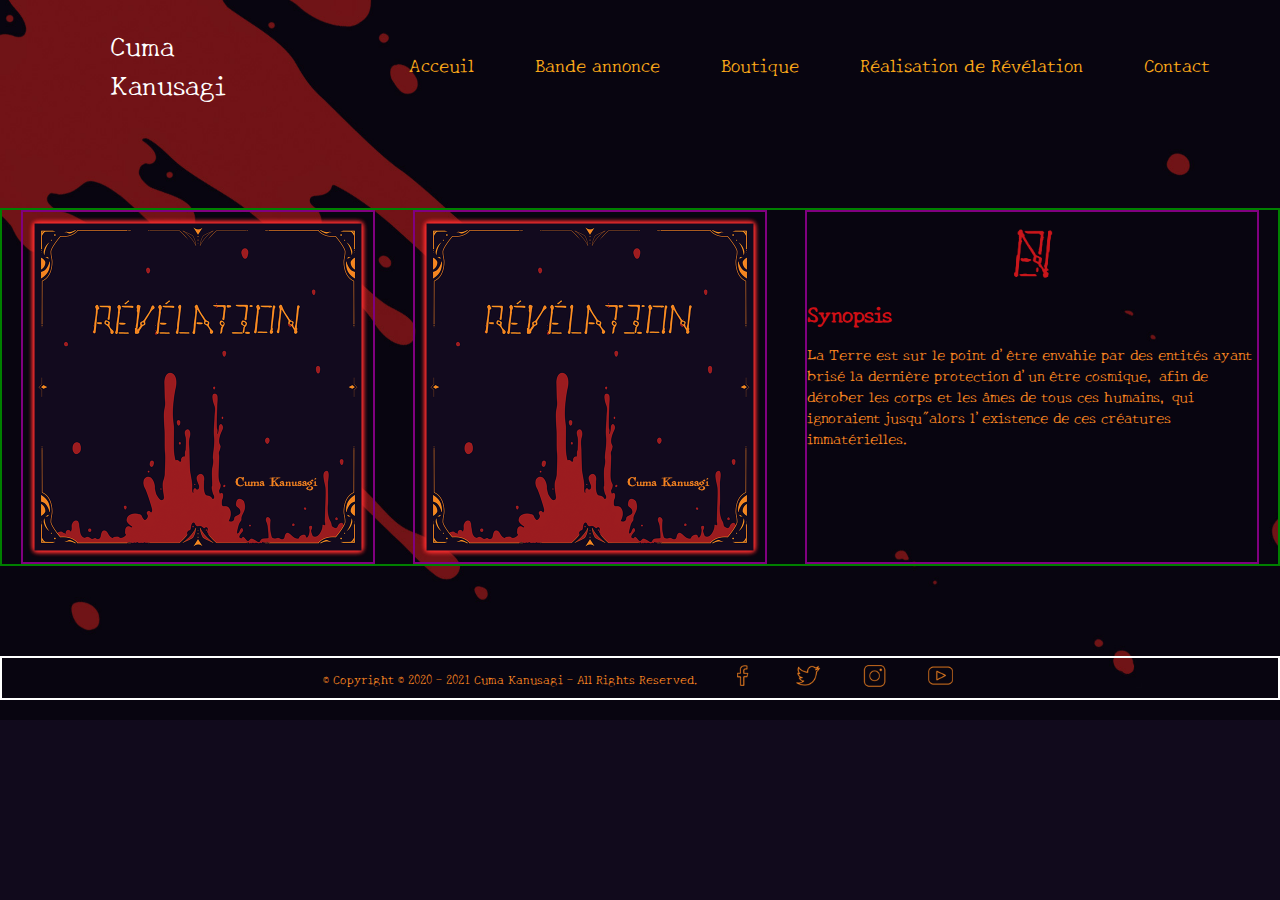
==== acceuil.html @ 3fe99dff "update responsive" ====
<!DOCTYPE html>
<html>
<head>
	<meta name="viewport" content="width=device=width, iniatial-scale=1.0">
	<title> TEST Responsive website0</title>
	<link rel="stylesheet" type="text/css" href="styleAcceuil.css">
	<link href="https://fonts.googleapis.com/css2?family=New+Tegomin&display=swap" rel="stylesheet">
	<link rel="shortcut icon" type="image/png" href="img/favicon.png"/>
</head>
<body>
	<div class="menu">
		<div class="nom"><a href="index.html">Cuma Kanusagi</a>
		</div>
		<div class="items">
			<nav>
				<ul>
					<li><a href="acceuil.html">Acceuil</a></li>
					<li><a href="bandeAnnonce.html">Bande annonce</a></li>
					<li><a href="boutique.html">Boutique</a></li>
					<li><a href="">Réalisation de Révélation</a></li>
					<li><a href="">Contact</a></li>
				</ul>
			</nav>
		</div>
	</div> <!--menu-->
	<div class="content">
		<div class="c1">
			<img class="fill" src="img/c1.png">
		</div>
		<div class="c4">
			<img class="fill" src="img/c1.png">
		</div>
		<div class="synopsis">
			<div class="logo1" ><img class="logo" src="img/logo2.png"></div>
			<h1>Synopsis</h1>
			<p>La Terre est sur le point d'être envahie par des entités ayant brisé la dernière protection d'un être cosmique, afin de dérober les corps et les âmes de tous ces humains, qui ignoraient jusqu"alors l'existence de ces créatures immatérielles.</p>
			
		</div>
		
	</div> <!--content-->

	<footer>
		<div class="footer">
			<p>© Copyright © 2020 - 2021 Cuma Kanusagi - All Rights Reserved.
			</p>
			<nav>
				<ul>
					<li><a href="https://www.facebook.com/Cumaaa/"><img class="button1" src="img/fb.png" width="35px" height="35px"></a></li>
					<li class="button1"><a href="https://twitter.com/Kanusagi_c"><img class="button1" src="img/tw.png" width="35px" height="35px"></a></li>
					<li class="button1"><a href="https://www.instagram.com/kanusagi_c/?hl=fr"><img class="button1" src="img/ig.png" width="35px" height="35px"></a></li>
					<li class="button1"><a href="https://www.youtube.com/channel/UCde4Umjz_CBowg6nVpQBstg"><img class="button1" src="img/yt.png" width="35px" height="35px"></a></li>
				</ul>
			</nav>
			<!--<img  class="test" src="img/test-footer.png">-->
		</div> <!--footer-->
	</footer>
</body>
</html>
---- styleAcceuil.css ----
*{
	margin: 0;
	padding: 0;
	font-family: New Tegomin, sans-serif;	
}

body{
	background-image: url(img/fond3.jpg)  ;
	background-size: cover;
	background-repeat: no-repeat;
	/*background-repeat: no-repeat;*/
	background-color: #110a1c;
}


.menu {
	display: flex;
 	flex-direction: row;
 	margin-top: 25px;
 	align-items: center;
	/*border: solid 2px yellow;*/
}

.nom{
	width: 150px;
	margin-left: 110px;
}

.nom a{
	color: #ffff;
	font-size: 20pt;
	text-decoration: none;
}

.items{
	margin-left: auto;
	padding-right: 70px;
}

.items a{
	color: #faa819;
	font-size: 13.5pt;
	text-decoration: none;	
}

.items a:hover{
	color:#c9161b;
}


.items nav li{
	margin-left: 55px;
}


.items nav ul li{
	display: inline-block;
	list-style: none;
}

.content{
	display: flex;
	flex-direction: row;
	justify-content: space-around;
	margin-top: 105px;
	max-height: 1700px;
	border:solid 2px green;
}

.c1{
	width: 350px;
	height: 350px;
	
	border: solid 2px purple;
}

.fill{
	width: 350px;
	height: 350px;
	object-fit: contain;
}


.c4{
	width: 350px;
	height: 350px;

	border: solid 2px purple;
}

.synopsis{
	width: 450px;
	height: 350px;

	border: solid 2px purple;
}

.logo1{
	width: 80px;
	height: 80px;
	margin: auto;
	
}

.logo{
	width: 80px;
	height: 80px;
	object-fit: contain;
	

}



.synopsis h1{
	padding-top: 5px;
	color: #ce0f15;
	font-size: 16pt;
}

.synopsis p{
	padding-top: 15px;
	font-size: 11pt;
	color: #f48320;
}



.footer{
	display: flex;
	flex-direction: row;
	justify-content: center;
	align-items: center;
	margin-top: 90px;
	border:solid 2px white;
}

.footer p{
	color: #f48320;
	font-size: 9pt;
}

.footer nav li{
	margin-left: 25px;
}


.footer nav ul li{
	display: inline-block;
	list-style: none;
}

@media only screen and (max-width:1000px){
	

	.menu {
		display: flex;
 		flex-direction: row;
 		margin-top: 25px;
 		align-items: center;
		/*border: solid 2px yellow;*/
	}	

	.nom{
		width: 250px;
		
	}

	.items{
		margin-left: auto;
		border:solid 2px red;

	}

	.items nav li{

		height: 70px;
		margin-left: 75px;
		border:solid 2px red;
	}


	.content{
		display: flex;
		flex-direction: column;
		justify-content: center;
		align-items: center;
		margin-top: 105px;
		max-height: 1200px;
		border:solid 2px green;
	}


	.synopsis{
		width: 350px;
		height: 350px;
}



}
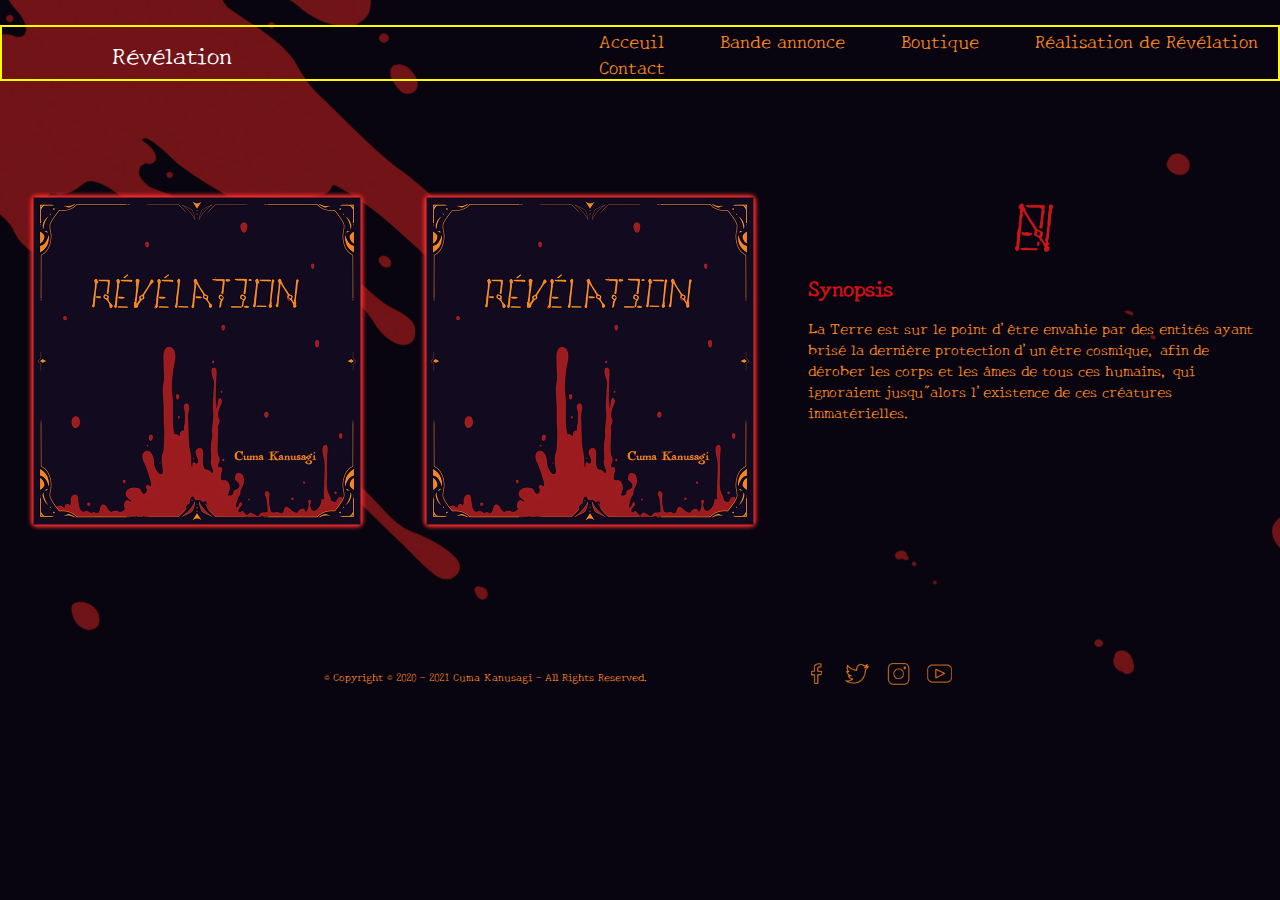
==== commit 771d857a: "update responsive" ====
--- a/acceuil.html
+++ b/acceuil.html
@@ -9,7 +9,7 @@
 </head>
 <body>
 	<div class="menu">
-		<div class="nom"><a href="index.html">Cuma Kanusagi</a>
+		<div class="nom"><a href="index.html">Révélation</a>
 		</div>
 		<div class="items">
 			<nav>
--- a/styleAcceuil.css
+++ b/styleAcceuil.css
@@ -9,7 +9,8 @@
 	background-size: cover;
 	background-repeat: no-repeat;
 	/*background-repeat: no-repeat;*/
-	background-color: #110a1c;
+	background-color: #09050f;
+	max-height: auto;
 }
 
 
@@ -18,7 +19,7 @@
  	flex-direction: row;
  	margin-top: 25px;
  	align-items: center;
-	/*border: solid 2px yellow;*/
+	border: solid 2px yellow;
 }
 
 .nom{
@@ -28,17 +29,20 @@
 
 .nom a{
 	color: #ffff;
-	font-size: 20pt;
+	font-size: 18pt;
 	text-decoration: none;
 }
 
-.items{
-	margin-left: auto;
-	padding-right: 70px;
+.nom a:hover{
+	color: #f48320;
+}
+
+.items nav{
+	margin-left: 300px;
 }
 
 .items a{
-	color: #faa819;
+	color: #f48320;
 	font-size: 13.5pt;
 	text-decoration: none;	
 }
@@ -49,7 +53,7 @@
 
 
 .items nav li{
-	margin-left: 55px;
+	margin-left: 50px;
 }
 
 
@@ -64,14 +68,13 @@
 	justify-content: space-around;
 	margin-top: 105px;
 	max-height: 1700px;
-	border:solid 2px green;
+	/*border:solid 2px green;*/
 }
 
 .c1{
 	width: 350px;
 	height: 350px;
-	
-	border: solid 2px purple;
+	/*border: solid 2px purple;*/
 }
 
 .fill{
@@ -84,30 +87,25 @@
 .c4{
 	width: 350px;
 	height: 350px;
-
-	border: solid 2px purple;
+	/*border: solid 2px purple;*/
 }
 
 .synopsis{
 	width: 450px;
 	height: 350px;
-
-	border: solid 2px purple;
+	/*border: solid 2px purple;*/
 }
 
 .logo1{
 	width: 80px;
 	height: 80px;
 	margin: auto;
-	
 }
 
 .logo{
 	width: 80px;
 	height: 80px;
 	object-fit: contain;
-	
-
 }
 
 
@@ -131,17 +129,23 @@
 	flex-direction: row;
 	justify-content: center;
 	align-items: center;
-	margin-top: 90px;
-	border:solid 2px white;
+	margin-top: 120px;
+	/*border:solid 2px white;*/
 }
 
 .footer p{
 	color: #f48320;
-	font-size: 9pt;
-}
+	font-size: 8pt;
+}
+
+
+.footer nav ul {
+	margin-left: 150px;
+}
+
 
 .footer nav li{
-	margin-left: 25px;
+	margin-left: 0px;
 }
 
 
@@ -151,31 +155,55 @@
 }
 
 @media only screen and (max-width:1000px){
+
+
+	body{
+		background-image: url(img/fond3.jpg)  ;
+		background-size: 120%;
+		background-repeat: no-repeat;
+		/*background-repeat: no-repeat;*/
+		background-color: #09050f;
+	}
 	
 
 	.menu {
 		display: flex;
- 		flex-direction: row;
- 		margin-top: 25px;
+ 		flex-direction: column;
+ 		
+ 		margin-top: 55px;
  		align-items: center;
 		/*border: solid 2px yellow;*/
 	}	
 
+	.menu nav{
+		margin: auto;
+	}
+
+
+
+
 	.nom{
 		width: 250px;
-		
+	}
+
+	.nom a{
+		font-size: 35pt;
 	}
 
 	.items{
-		margin-left: auto;
 		border:solid 2px red;
-
+	}
+
+	.items a{
+		
+		font-size: 18pt;
+		
 	}
 
 	.items nav li{
-
+		margin-top: 50px;
+		margin-left: 25px;
 		height: 70px;
-		margin-left: 75px;
 		border:solid 2px red;
 	}
 
@@ -185,16 +213,51 @@
 		flex-direction: column;
 		justify-content: center;
 		align-items: center;
-		margin-top: 105px;
-		max-height: 1200px;
-		border:solid 2px green;
-	}
-
+		margin-top: 135px;
+		min-height: 1000px;
+		
+	}
+
+
+	.c1{
+		flex: 1;
+		order: 2;
+		margin-top: 20px;
+		width: 450px;
+		
+	}
+
+	.c4{
+		order: 3;
+		margin-top: 20px;
+		width: 450px;
+		
+	}
+
+	.fill{
+		width: 450px;
+		height: 450px;
+		object-fit: contain;
+	}
 
 	.synopsis{
-		width: 350px;
-		height: 350px;
-}
+		order: 1;
+		width: 650px;
+		
+}
+
+	.synopsis h1{
+		padding-top: 5px;
+		text-align: center;
+		color: #ce0f15;
+		font-size: 24pt;
+	}
+
+	.synopsis p{
+		margin-top: 15px;
+		text-align: center;
+		font-size: 18pt;
+	}
 
 
 
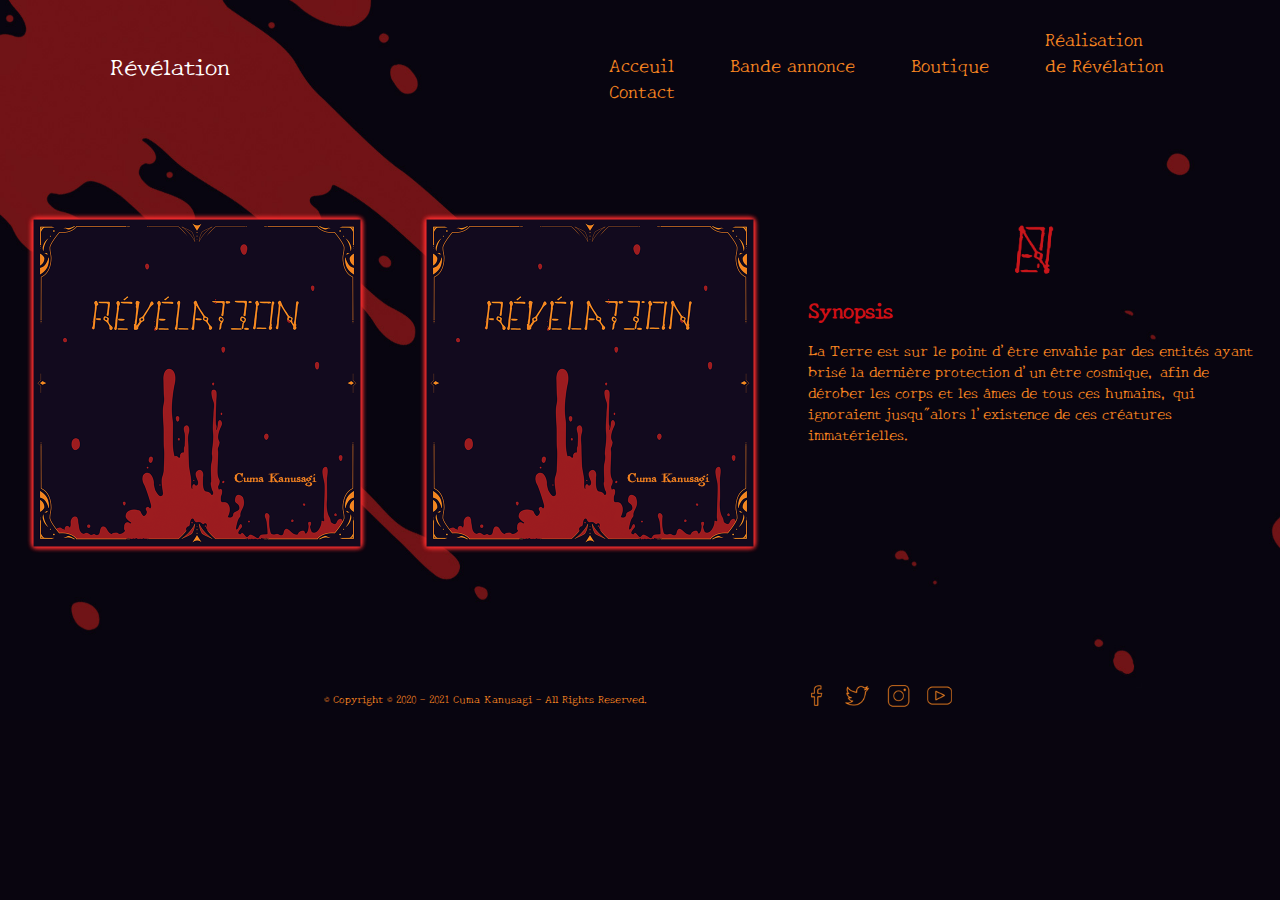
==== commit b2b144b9: "big upd" ====
--- a/acceuil.html
+++ b/acceuil.html
@@ -17,7 +17,7 @@
 					<li><a href="acceuil.html">Acceuil</a></li>
 					<li><a href="bandeAnnonce.html">Bande annonce</a></li>
 					<li><a href="boutique.html">Boutique</a></li>
-					<li><a href="">Réalisation de Révélation</a></li>
+					<li><a href="">Réalisation </br>de Révélation</a></li>
 					<li><a href="">Contact</a></li>
 				</ul>
 			</nav>
--- a/styleAcceuil.css
+++ b/styleAcceuil.css
@@ -19,7 +19,7 @@
  	flex-direction: row;
  	margin-top: 25px;
  	align-items: center;
-	border: solid 2px yellow;
+	
 }
 
 .nom{
@@ -179,32 +179,29 @@
 		margin: auto;
 	}
 
-
-
-
 	.nom{
+		margin: auto;
 		width: 250px;
 	}
 
 	.nom a{
+		color: #f48320;
 		font-size: 35pt;
 	}
 
-	.items{
-		border:solid 2px red;
+	.items nav{
+		margin-left: auto;
 	}
 
 	.items a{
-		
-		font-size: 18pt;
-		
+		color: #ffff;
+		font-size: 19pt;
 	}
 
 	.items nav li{
-		margin-top: 50px;
-		margin-left: 25px;
+		margin-top: 30px;
+		
 		height: 70px;
-		border:solid 2px red;
 	}
 
 
@@ -213,7 +210,7 @@
 		flex-direction: column;
 		justify-content: center;
 		align-items: center;
-		margin-top: 135px;
+		margin-top: 55px;
 		min-height: 1000px;
 		
 	}
@@ -259,6 +256,33 @@
 		font-size: 18pt;
 	}
 
+	.footer{
+		display: flex;
+		flex-direction: column;
+		align-items: center;
+
+	}
+
+	.footer nav ul {
+		margin-left: auto;
+	}
+
+
+	.footer nav li{
+		margin-top: 15px;
+	}
+
+
+	.footer p{
+		margin-top: 10px;
+		font-size: 12pt;
+	}
+
+	.button1{
+		width: 65px;
+		height: 65px;
+	}
+
 
 
 }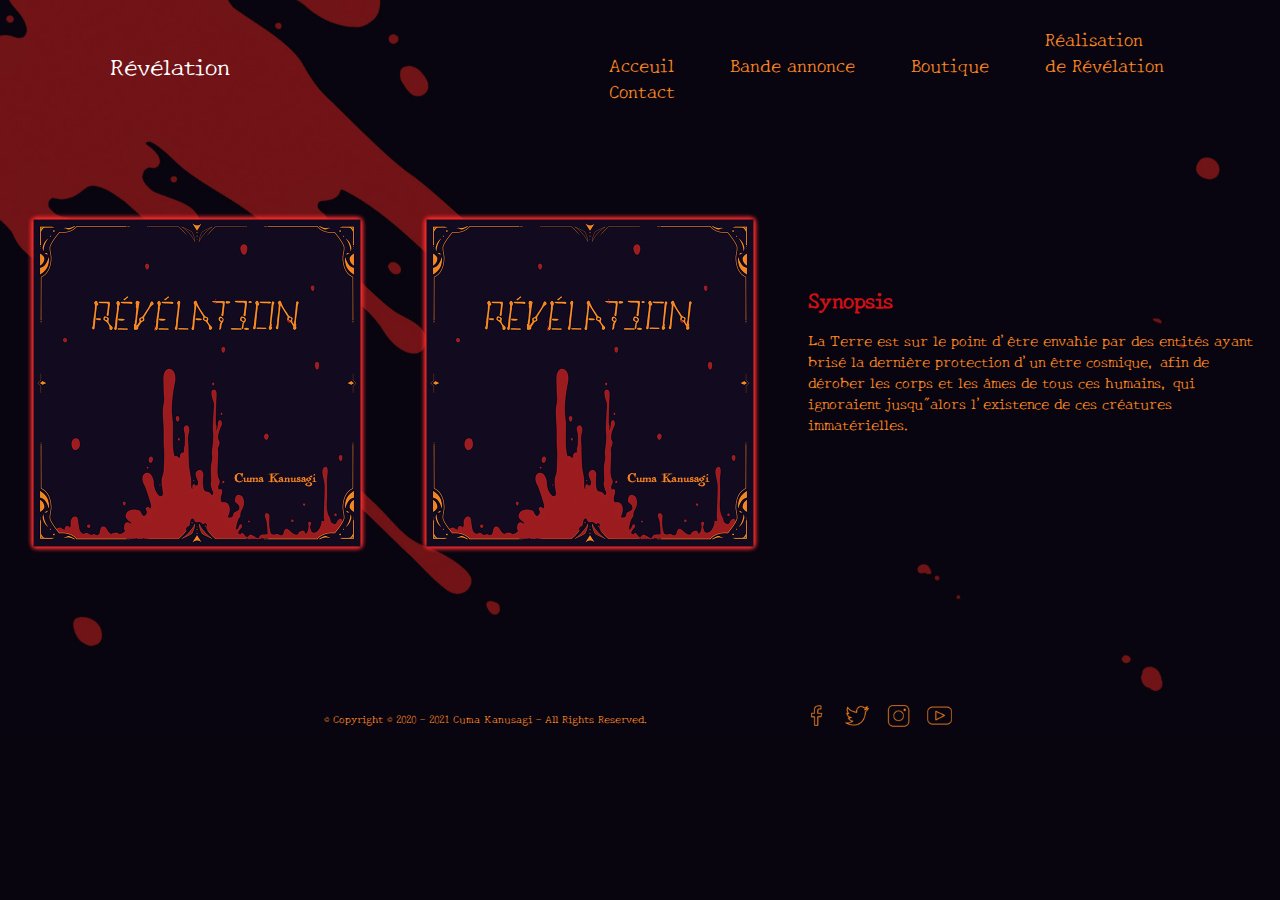
==== commit 420c596f: "Update responsive" ====
--- a/acceuil.html
+++ b/acceuil.html
@@ -31,7 +31,6 @@
 			<img class="fill" src="img/c1.png">
 		</div>
 		<div class="synopsis">
-			<div class="logo1" ><img class="logo" src="img/logo2.png"></div>
 			<h1>Synopsis</h1>
 			<p>La Terre est sur le point d'être envahie par des entités ayant brisé la dernière protection d'un être cosmique, afin de dérober les corps et les âmes de tous ces humains, qui ignoraient jusqu"alors l'existence de ces créatures immatérielles.</p>
 			
--- a/styleAcceuil.css
+++ b/styleAcceuil.css
@@ -93,22 +93,9 @@
 .synopsis{
 	width: 450px;
 	height: 350px;
+	margin-top: 70px;
 	/*border: solid 2px purple;*/
 }
-
-.logo1{
-	width: 80px;
-	height: 80px;
-	margin: auto;
-}
-
-.logo{
-	width: 80px;
-	height: 80px;
-	object-fit: contain;
-}
-
-
 
 .synopsis h1{
 	padding-top: 5px;
@@ -129,7 +116,7 @@
 	flex-direction: row;
 	justify-content: center;
 	align-items: center;
-	margin-top: 120px;
+	margin-top: 70px;
 	/*border:solid 2px white;*/
 }
 
@@ -191,11 +178,16 @@
 
 	.items nav{
 		margin-left: auto;
+		margin-right: 55px;
 	}
 
 	.items a{
 		color: #ffff;
 		font-size: 19pt;
+	}
+
+	.items a:hover{
+		color:#f48320;
 	}
 
 	.items nav li{
@@ -210,7 +202,7 @@
 		flex-direction: column;
 		justify-content: center;
 		align-items: center;
-		margin-top: 55px;
+		margin-top: 0px;
 		min-height: 1000px;
 		
 	}
@@ -219,14 +211,14 @@
 	.c1{
 		flex: 1;
 		order: 2;
-		margin-top: 20px;
+		margin-top: 15px;
 		width: 450px;
 		
 	}
 
 	.c4{
 		order: 3;
-		margin-top: 20px;
+		margin-top: 10px;
 		width: 450px;
 		
 	}
@@ -239,21 +231,21 @@
 
 	.synopsis{
 		order: 1;
-		width: 650px;
-		
+		width: 750px;
 }
 
 	.synopsis h1{
-		padding-top: 5px;
+		margin-top: 5px;
 		text-align: center;
-		color: #ce0f15;
-		font-size: 24pt;
+		color: #f48320;
+		font-size: 26pt;
 	}
 
 	.synopsis p{
-		margin-top: 15px;
+		color: #ffff;
+		margin-top: 25px;
 		text-align: center;
-		font-size: 18pt;
+		font-size: 19pt;
 	}
 
 	.footer{
@@ -274,7 +266,7 @@
 
 
 	.footer p{
-		margin-top: 10px;
+		margin-top: 60px;
 		font-size: 12pt;
 	}
 
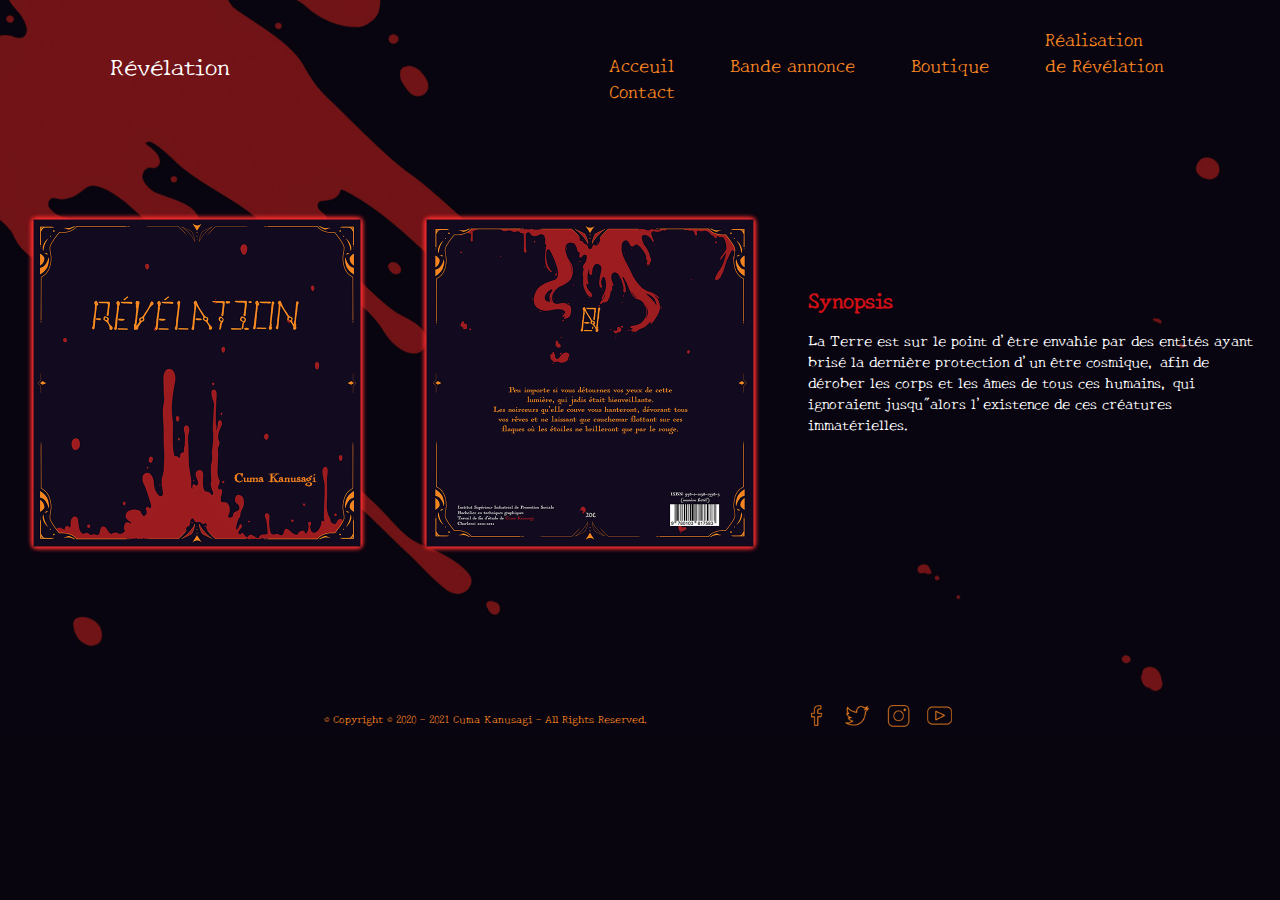
==== commit 9caf6a79: "Big update" ====
--- a/acceuil.html
+++ b/acceuil.html
@@ -15,10 +15,10 @@
 			<nav>
 				<ul>
 					<li><a href="acceuil.html">Acceuil</a></li>
-					<li><a href="bandeAnnonce.html">Bande annonce</a></li>
-					<li><a href="boutique.html">Boutique</a></li>
-					<li><a href="">Réalisation </br>de Révélation</a></li>
-					<li><a href="">Contact</a></li>
+					<li><a href="BA.html">Bande annonce</a></li>
+					<li><a href="Bo.html">Boutique</a></li>
+					<li><a href="RéalisationDeRévélation.html">Réalisation </br>de Révélation</a></li>
+					<li><a href="Contact.html">Contact</a></li>
 				</ul>
 			</nav>
 		</div>
@@ -28,7 +28,7 @@
 			<img class="fill" src="img/c1.png">
 		</div>
 		<div class="c4">
-			<img class="fill" src="img/c1.png">
+			<img class="fill" src="img/c4.png">
 		</div>
 		<div class="synopsis">
 			<h1>Synopsis</h1>
--- a/styleAcceuil.css
+++ b/styleAcceuil.css
@@ -106,7 +106,7 @@
 .synopsis p{
 	padding-top: 15px;
 	font-size: 11pt;
-	color: #f48320;
+	color: #ffff;
 }
 
 
@@ -156,8 +156,7 @@
 	.menu {
 		display: flex;
  		flex-direction: column;
- 		
- 		margin-top: 55px;
+
  		align-items: center;
 		/*border: solid 2px yellow;*/
 	}	
@@ -177,6 +176,7 @@
 	}
 
 	.items nav{
+		margin-top: 50px;
 		margin-left: auto;
 		margin-right: 55px;
 	}
@@ -202,7 +202,7 @@
 		flex-direction: column;
 		justify-content: center;
 		align-items: center;
-		margin-top: 0px;
+		margin-top: -10px;
 		min-height: 1000px;
 		
 	}
@@ -245,7 +245,7 @@
 		color: #ffff;
 		margin-top: 25px;
 		text-align: center;
-		font-size: 19pt;
+		font-size: 20pt;
 	}
 
 	.footer{
@@ -261,12 +261,13 @@
 
 
 	.footer nav li{
-		margin-top: 15px;
+		margin-top: 25px;
+		margin-left: 25px;
 	}
 
 
 	.footer p{
-		margin-top: 60px;
+		margin-top: 120px;
 		font-size: 12pt;
 	}
 
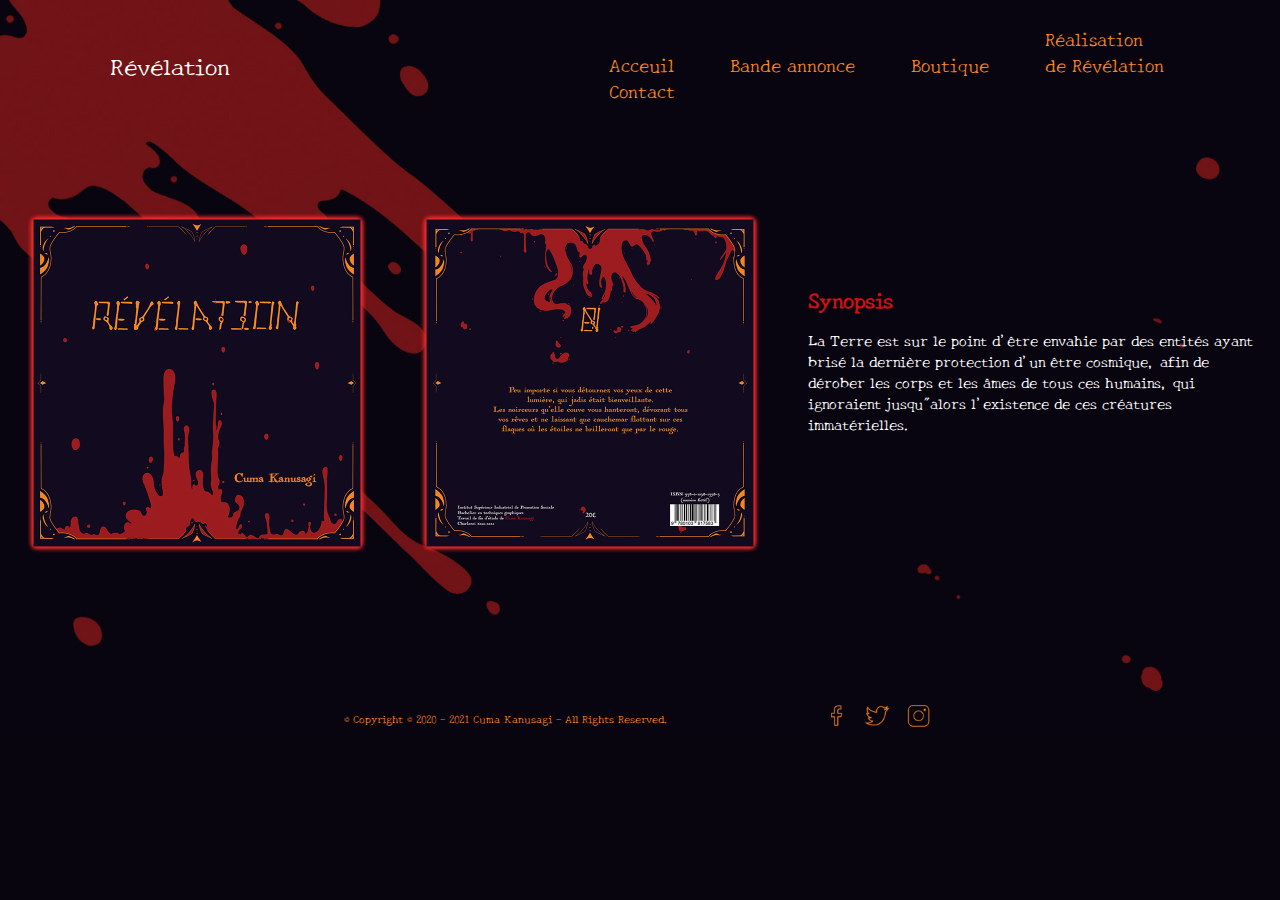
==== commit 537fb743: "deleted" ====
--- a/acceuil.html
+++ b/acceuil.html
@@ -47,7 +47,7 @@
 					<li><a href="https://www.facebook.com/Cumaaa/"><img class="button1" src="img/fb.png" width="35px" height="35px"></a></li>
 					<li class="button1"><a href="https://twitter.com/Kanusagi_c"><img class="button1" src="img/tw.png" width="35px" height="35px"></a></li>
 					<li class="button1"><a href="https://www.instagram.com/kanusagi_c/?hl=fr"><img class="button1" src="img/ig.png" width="35px" height="35px"></a></li>
-					<li class="button1"><a href="https://www.youtube.com/channel/UCde4Umjz_CBowg6nVpQBstg"><img class="button1" src="img/yt.png" width="35px" height="35px"></a></li>
+					
 				</ul>
 			</nav>
 			<!--<img  class="test" src="img/test-footer.png">-->
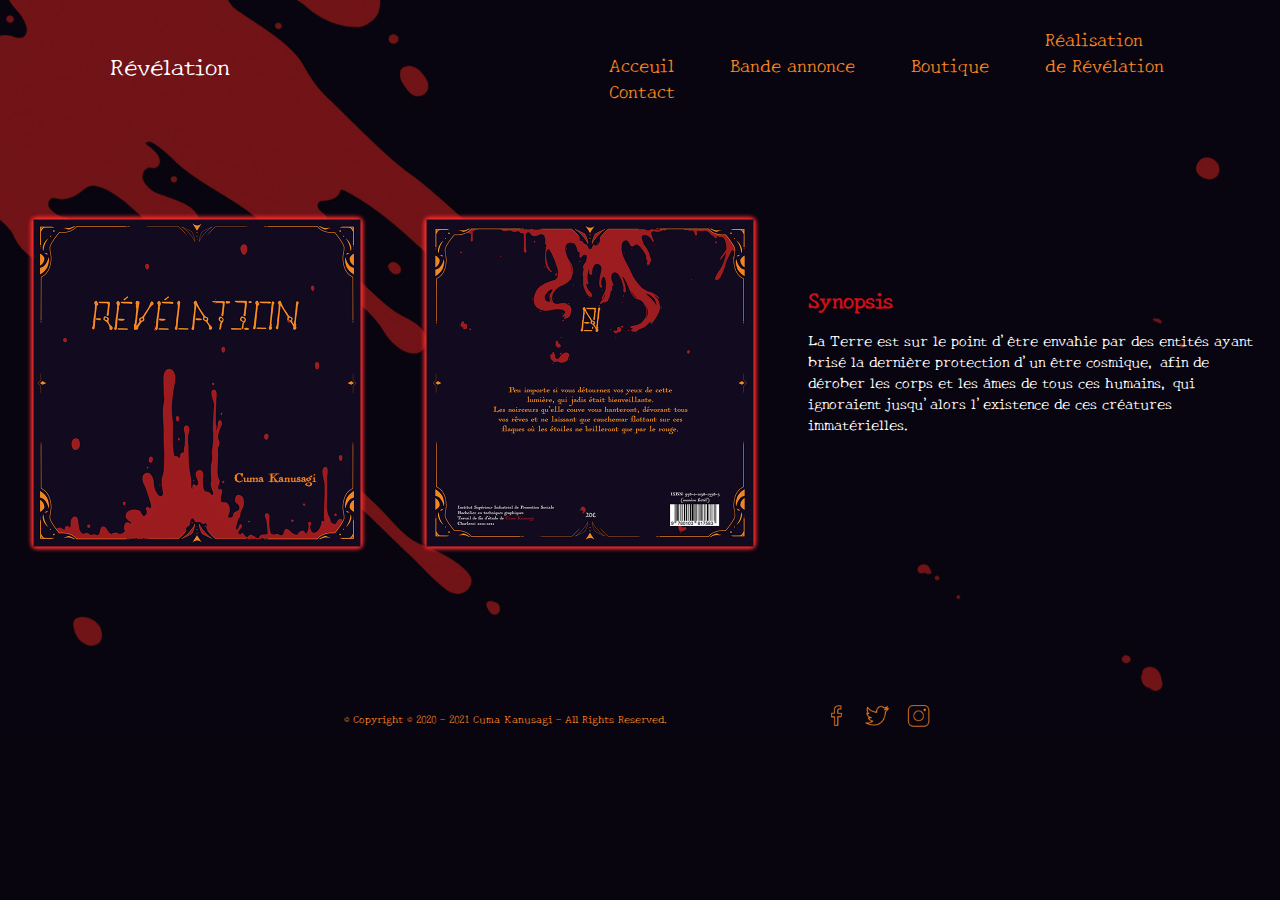
==== commit 76627920: "Update acceuil.html" ====
--- a/acceuil.html
+++ b/acceuil.html
@@ -32,7 +32,7 @@
 		</div>
 		<div class="synopsis">
 			<h1>Synopsis</h1>
-			<p>La Terre est sur le point d'être envahie par des entités ayant brisé la dernière protection d'un être cosmique, afin de dérober les corps et les âmes de tous ces humains, qui ignoraient jusqu"alors l'existence de ces créatures immatérielles.</p>
+			<p>La Terre est sur le point d'être envahie par des entités ayant brisé la dernière protection d'un être cosmique, afin de dérober les corps et les âmes de tous ces humains, qui ignoraient jusqu'alors l'existence de ces créatures immatérielles.</p>
 			
 		</div>
 		
@@ -54,4 +54,4 @@
 		</div> <!--footer-->
 	</footer>
 </body>
-</html>+</html>
